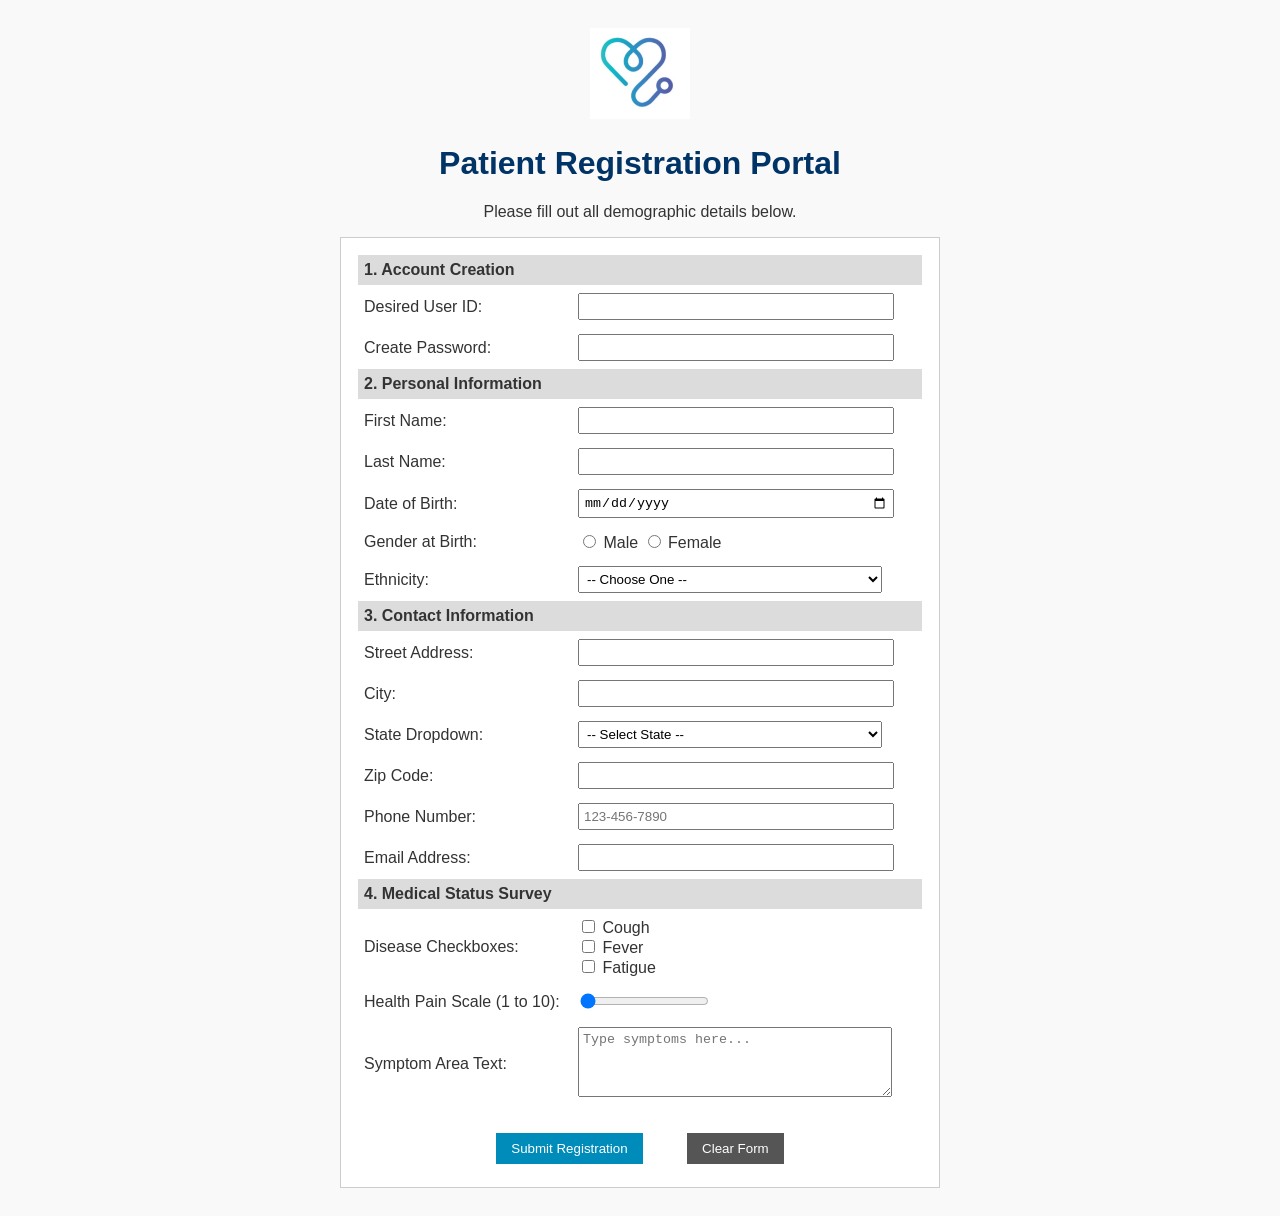
==== patient-form.html @ 3e539f17 "Add files via upload" ====
<!DOCTYPE html>
<html lang="en">
<head>
<title>Patient Intake Form</title>
<link rel="stylesheet" href="homework1.css">
</head>
<body>
<center>
<img src="hw1logo.png" alt="Clinic Logo" width="100" />
<h1>Patient Registration Portal</h1>
<p>Please fill out all demographic details below.</p>
</center>
<form action="thankyou.html" method="get">
<table border="0" align="center" width="600">
<tr>
<td colspan="2" bgcolor="#dcdcdc"><b>1. Account Creation</b></td>
</tr>
<tr>
<td width="200"><label for="userId">Desired User ID:</label></td>
<td><input type="text" id="userId" name="userId" maxlength="20" required></td>
</tr>
<tr>
<td><label for="password">Create Password:</label></td>
<td><input type="password" id="password" name="password" required></td>
</tr>
<tr>
<td colspan="2" bgcolor="#dcdcdc"><b>2. Personal Information</b></td>
</tr>
<tr>
<td><label for="firstName">First Name:</label></td>
<td><input type="text" id="firstName" name="firstName" maxlength="30" required></td>
</tr>
<tr>
<td><label for="lastName">Last Name:</label></td>
<td><input type="text" id="lastName" name="lastName" required></td>
</tr>
<tr>
<td><label for="dob">Date of Birth:</label></td>
<td><input type="date" id="dob" name="dob" required></td>
</tr>
<tr>
<td>Gender at Birth:</td>
<td>
<input type="radio" id="genderM" name="gender" value="Male" required> <label for="genderM">Male</label>
<input type="radio" id="genderF" name="gender" value="Female"> <label for="genderF">Female</label>
</td>
</tr>
<tr>
<td><label for="ethnicity">Ethnicity:</label></td>
<td>
<select id="ethnicity" name="ethnicity" required>
<option value="">-- Choose One --</option>
<option value="White">White</option>
<option value="Hispanic">Hispanic or Latino</option>
<option value="Black">Black or African American</option>
<option value="Asian">Asian</option>
<option value="Other">Other</option>
</select>
</td>
</tr>
<tr>
<td colspan="2" bgcolor="#dcdcdc"><b>3. Contact Information</b></td>
</tr>
<tr>
<td><label for="street">Street Address:</label></td>
<td><input type="text" id="street" name="street" required></td>
</tr>
<tr>
<td><label for="city">City:</label></td>
<td><input type="text" id="city" name="city" required></td>
</tr>
<tr>
<td><label for="state">State Dropdown:</label></td>
<td>
<select id="state" name="state" required>
<option value="">-- Select State --</option>
<option value="TX">Texas</option>
<option value="CA">California</option>
<option value="NY">New York</option>
</select>
</td>
</tr>
<tr>
<td><label for="zip">Zip Code:</label></td>
<td><input type="text" id="zip" name="zip" size="5" maxlength="5" inputmode="numeric" required></td>
</tr>
<tr>
<td><label for="phone">Phone Number:</label></td>
<td><input type="tel" id="phone" name="phone" placeholder="123-456-7890" required></td>
</tr>
<tr>
<td><label for="email">Email Address:</label></td>
<td><input type="email" id="email" name="email" required></td>
</tr>
<tr>
<td colspan="2" bgcolor="#dcdcdc"><b>4. Medical Status Survey</b></td>
</tr>
<tr>
<td>Disease Checkboxes:</td>
<td>
<input type="checkbox" id="cough" name="symptoms" value="Cough"> <label for="cough">Cough</label><br />
<input type="checkbox" id="fever" name="symptoms" value="Fever"> <label for="fever">Fever</label><br />
<input type="checkbox" id="fatigue" name="symptoms" value="Fatigue"> <label for="fatigue">Fatigue</label>
</td>
</tr>
<tr>
<td><label for="painScale">Health Pain Scale (1 to 10):</label></td>
<td>
<input type="range" id="painScale" name="painScale" min="1" max="10" value="1">
</td>
</tr>
<tr>
<td><label for="reason">Symptom Area Text:</label></td>
<td>
<textarea id="reason" name="reason" rows="4" cols="40" placeholder="Type symptoms here..."></textarea>
</td>
</tr>
<tr>
<td colspan="2" align="center">
<br />
<input type="submit" value="Submit Registration">
&nbsp;&nbsp;&nbsp;&nbsp;&nbsp;&nbsp;&nbsp;&nbsp;
<input type="reset" value="Clear Form">
</td>
</tr>
</table>
</form>
</body>
</html>
---- homework1.css ----
body {
font-family: Arial, sans-serif;
background-color: #f9f9f9;
color: #333333;
padding: 20px;
}
h1 {
color: #003366;
}
table {
background-color: #ffffff;
border: 1px solid #cccccc;
padding: 15px;
}
td {
padding: 6px;
}
input[type="text"], 
input[type="email"], 
input[type="tel"], 
input[type="password"], 
input[type="date"], 
select, 
textarea {
width: 90%;
padding: 4px;
}
input[type="submit"] {
background-color: #008cba;
color: white;
padding: 8px 15px;
border: none;
cursor: pointer;
}
input[type="reset"] {
background-color: #555555;
color: white;
padding: 8px 15px;
border: none;
cursor: pointer;
}
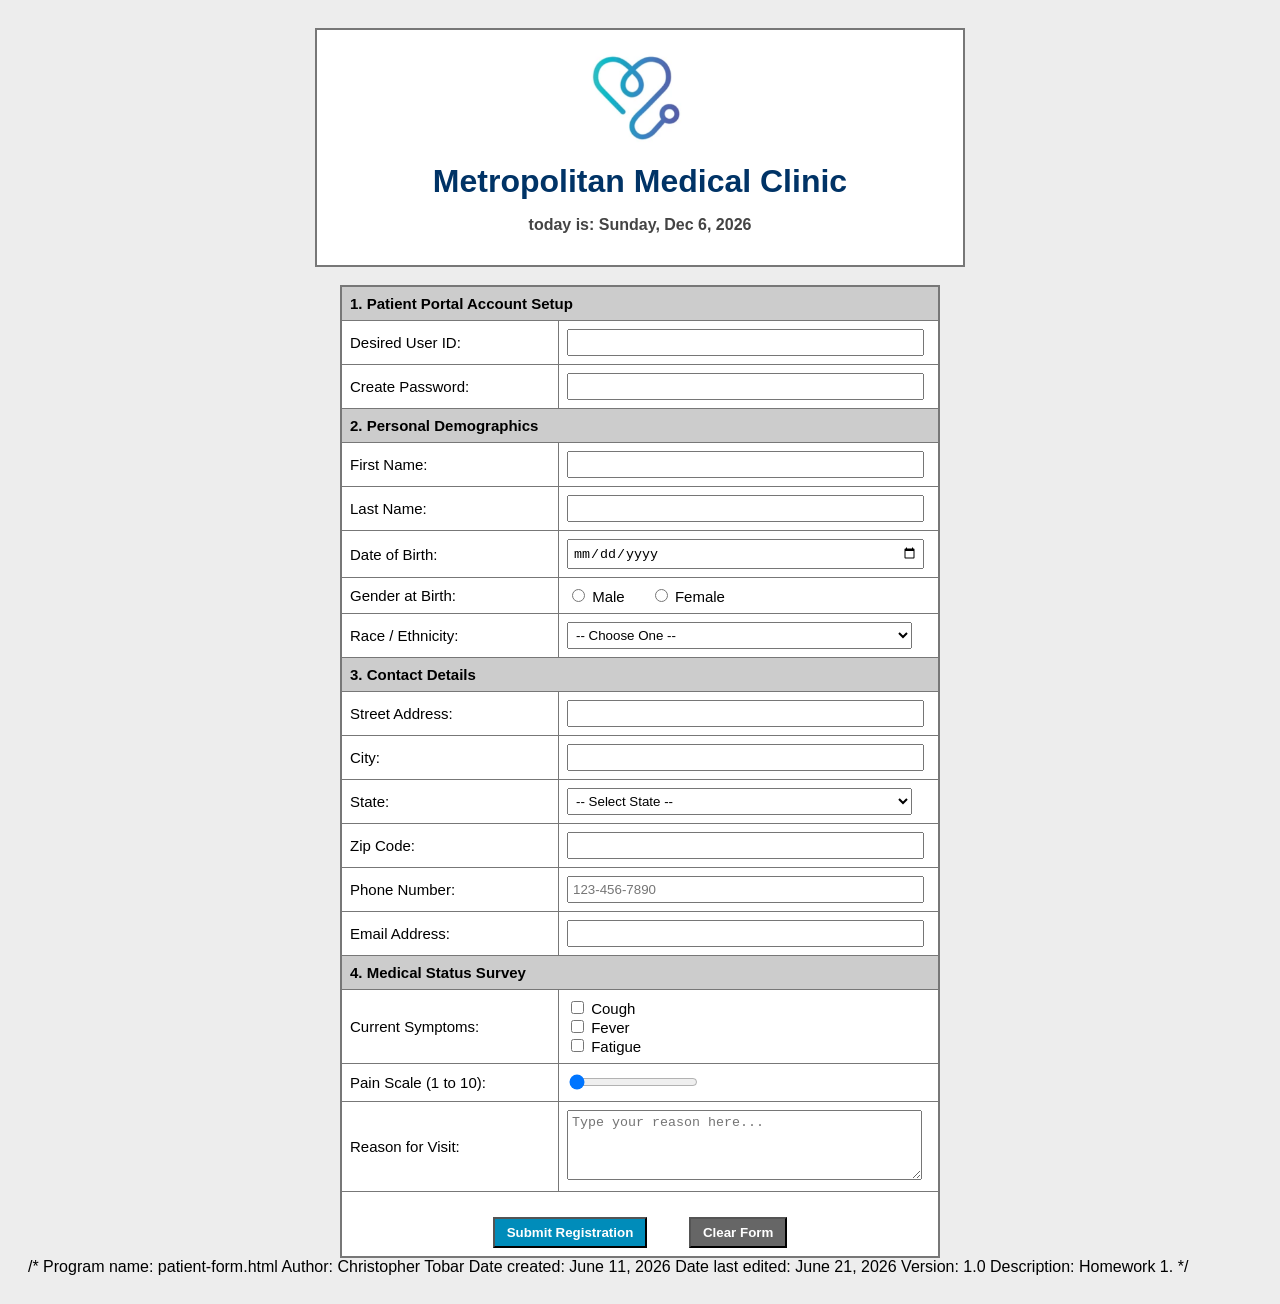
==== commit 083694ef: "Add files via upload" ====
--- a/patient-form.html
+++ b/patient-form.html
@@ -1,129 +1,155 @@
 <!DOCTYPE html>
 <html lang="en">
 <head>
-<title>Patient Intake Form</title>
-<link rel="stylesheet" href="homework1.css">
+    <title>Patient Intake Form</title>
+    <link rel="stylesheet" href="homework1.css">
 </head>
 <body>
-<center>
-<img src="hw1logo.png" alt="Clinic Logo" width="100" />
-<h1>Patient Registration Portal</h1>
-<p>Please fill out all demographic details below.</p>
-</center>
-<form action="thankyou.html" method="get">
-<table border="0" align="center" width="600">
-<tr>
-<td colspan="2" bgcolor="#dcdcdc"><b>1. Account Creation</b></td>
-</tr>
-<tr>
-<td width="200"><label for="userId">Desired User ID:</label></td>
-<td><input type="text" id="userId" name="userId" maxlength="20" required></td>
-</tr>
-<tr>
-<td><label for="password">Create Password:</label></td>
-<td><input type="password" id="password" name="password" required></td>
-</tr>
-<tr>
-<td colspan="2" bgcolor="#dcdcdc"><b>2. Personal Information</b></td>
-</tr>
-<tr>
-<td><label for="firstName">First Name:</label></td>
-<td><input type="text" id="firstName" name="firstName" maxlength="30" required></td>
-</tr>
-<tr>
-<td><label for="lastName">Last Name:</label></td>
-<td><input type="text" id="lastName" name="lastName" required></td>
-</tr>
-<tr>
-<td><label for="dob">Date of Birth:</label></td>
-<td><input type="date" id="dob" name="dob" required></td>
-</tr>
-<tr>
-<td>Gender at Birth:</td>
-<td>
-<input type="radio" id="genderM" name="gender" value="Male" required> <label for="genderM">Male</label>
-<input type="radio" id="genderF" name="gender" value="Female"> <label for="genderF">Female</label>
-</td>
-</tr>
-<tr>
-<td><label for="ethnicity">Ethnicity:</label></td>
-<td>
-<select id="ethnicity" name="ethnicity" required>
-<option value="">-- Choose One --</option>
-<option value="White">White</option>
-<option value="Hispanic">Hispanic or Latino</option>
-<option value="Black">Black or African American</option>
-<option value="Asian">Asian</option>
-<option value="Other">Other</option>
-</select>
-</td>
-</tr>
-<tr>
-<td colspan="2" bgcolor="#dcdcdc"><b>3. Contact Information</b></td>
-</tr>
-<tr>
-<td><label for="street">Street Address:</label></td>
-<td><input type="text" id="street" name="street" required></td>
-</tr>
-<tr>
-<td><label for="city">City:</label></td>
-<td><input type="text" id="city" name="city" required></td>
-</tr>
-<tr>
-<td><label for="state">State Dropdown:</label></td>
-<td>
-<select id="state" name="state" required>
-<option value="">-- Select State --</option>
-<option value="TX">Texas</option>
-<option value="CA">California</option>
-<option value="NY">New York</option>
-</select>
-</td>
-</tr>
-<tr>
-<td><label for="zip">Zip Code:</label></td>
-<td><input type="text" id="zip" name="zip" size="5" maxlength="5" inputmode="numeric" required></td>
-</tr>
-<tr>
-<td><label for="phone">Phone Number:</label></td>
-<td><input type="tel" id="phone" name="phone" placeholder="123-456-7890" required></td>
-</tr>
-<tr>
-<td><label for="email">Email Address:</label></td>
-<td><input type="email" id="email" name="email" required></td>
-</tr>
-<tr>
-<td colspan="2" bgcolor="#dcdcdc"><b>4. Medical Status Survey</b></td>
-</tr>
-<tr>
-<td>Disease Checkboxes:</td>
-<td>
-<input type="checkbox" id="cough" name="symptoms" value="Cough"> <label for="cough">Cough</label><br />
-<input type="checkbox" id="fever" name="symptoms" value="Fever"> <label for="fever">Fever</label><br />
-<input type="checkbox" id="fatigue" name="symptoms" value="Fatigue"> <label for="fatigue">Fatigue</label>
-</td>
-</tr>
-<tr>
-<td><label for="painScale">Health Pain Scale (1 to 10):</label></td>
-<td>
-<input type="range" id="painScale" name="painScale" min="1" max="10" value="1">
-</td>
-</tr>
-<tr>
-<td><label for="reason">Symptom Area Text:</label></td>
-<td>
-<textarea id="reason" name="reason" rows="4" cols="40" placeholder="Type symptoms here..."></textarea>
-</td>
-</tr>
-<tr>
-<td colspan="2" align="center">
-<br />
-<input type="submit" value="Submit Registration">
-&nbsp;&nbsp;&nbsp;&nbsp;&nbsp;&nbsp;&nbsp;&nbsp;
-<input type="reset" value="Clear Form">
-</td>
-</tr>
-</table>
-</form>
+
+    <div id="banner-div">
+        <center>
+            <img src="hw1logo.png" alt="Clinic Logo" width="120">
+            <h1>Metropolitan Medical Clinic</h1>
+            <p>today is: <span id="current-date-string"></span></p>
+        </center>
+    </div>
+
+    <script>
+        const d = new Date();
+        const options = { weekday: 'long', month: 'short', day: 'numeric', year: 'numeric' };
+        document.getElementById("current-date-string").innerHTML = d.toLocaleDateString('en-US', options);
+    </script>
+
+    <br>
+
+    <form action="thankyou.html" method="get">
+        <table border="1" align="center" width="600" bgcolor="#ffffff" cellpadding="8">
+            
+            <tr>
+                <td colspan="2" bgcolor="#cccccc"><b>1. Patient Portal Account Setup</b></td>
+            </tr>
+            <tr>
+                <td width="200"><label for="userId">Desired User ID:</label></td>
+                <td><input type="text" id="userId" name="userId" maxlength="20" required></td>
+            </tr>
+            <tr>
+                <td><label for="password">Create Password:</label></td>
+                <td><input type="password" id="password" name="password" required></td>
+            </tr>
+
+            <tr>
+                <td colspan="2" bgcolor="#cccccc"><b>2. Personal Demographics</b></td>
+            </tr>
+            <tr>
+                <td><label for="firstName">First Name:</label></td>
+                <td><input type="text" id="firstName" name="firstName" maxlength="30" required></td>
+            </tr>
+            <tr>
+                <td><label for="lastName">Last Name:</label></td>
+                <td><input type="text" id="lastName" name="lastName" required></td>
+            </tr>
+            <tr>
+                <td><label for="dob">Date of Birth:</label></td>
+                <td><input type="date" id="dob" name="dob" required></td>
+            </tr>
+            <tr>
+                <td>Gender at Birth:</td>
+                <td>
+                    <input type="radio" id="genderM" name="gender" value="Male" required> 
+                    <label for="genderM">Male</label>
+                    &nbsp;&nbsp;&nbsp;&nbsp;
+                    <input type="radio" id="genderF" name="gender" value="Female"> 
+                    <label for="genderF">Female</label>
+                </td>
+            </tr>
+            <tr>
+                <td><label for="ethnicity">Race / Ethnicity:</label></td>
+                <td>
+                    <select id="ethnicity" name="ethnicity" required>
+                        <option value="">-- Choose One --</option>
+                        <option value="White">White</option>
+                        <option value="Hispanic">Hispanic or Latino</option>
+                        <option value="Black">Black or African American</option>
+                        <option value="Asian">Asian</option>
+                        <option value="Other">Other</option>
+                    </select>
+                </td>
+            </tr>
+
+            <tr>
+                <td colspan="2" bgcolor="#cccccc"><b>3. Contact Details</b></td>
+            </tr>
+            <tr>
+                <td><label for="street">Street Address:</label></td>
+                <td><input type="text" id="street" name="street" required></td>
+            </tr>
+            <tr>
+                <td><label for="city">City:</label></td>
+                <td><input type="text" id="city" name="city" required></td>
+            </tr>
+            <tr>
+                <td><label for="state">State:</label></td>
+                <td>
+                    <select id="state" name="state" required>
+                        <option value="">-- Select State --</option>
+                        <option value="TX">Texas</option>
+                        <option value="CA">California</option>
+                        <option value="NY">New York</option>
+                    </select>
+                </td>
+            </tr>
+            <tr>
+                <td><label for="zip">Zip Code:</label></td>
+                <td><input type="text" id="zip" name="zip" size="5" maxlength="5" inputmode="numeric" required></td>
+            </tr>
+            <tr>
+                <td><label for="phone">Phone Number:</label></td>
+                <td><input type="tel" id="phone" name="phone" placeholder="123-456-7890" required></td>
+            </tr>
+            <tr>
+                <td><label for="email">Email Address:</label></td>
+                <td><input type="email" id="email" name="email" required></td>
+            </tr>
+
+            <tr>
+                <td colspan="2" bgcolor="#cccccc"><b>4. Medical Status Survey</b></td>
+            </tr>
+            <tr>
+                <td>Current Symptoms:</td>
+                <td>
+                    <input type="checkbox" id="cough" name="symptoms" value="Cough"> <label for="cough">Cough</label><br>
+                    <input type="checkbox" id="fever" name="symptoms" value="Fever"> <label for="fever">Fever</label><br>
+                    <input type="checkbox" id="fatigue" name="symptoms" value="Fatigue"> <label for="fatigue">Fatigue</label>
+                </td>
+            </tr>
+            <tr>
+                <td><label for="painScale">Pain Scale (1 to 10):</label></td>
+                <td><input type="range" id="painScale" name="painScale" min="1" max="10" value="1"></td>
+            </tr>
+            <tr>
+                <td><label for="reason">Reason for Visit:</label></td>
+                <td><textarea id="reason" name="reason" rows="4" cols="45" placeholder="Type your reason here..."></textarea></td>
+            </tr>
+
+            <tr>
+                <td colspan="2" align="center">
+                    <br>
+                    <input type="submit" value="Submit Registration">
+                    &nbsp;&nbsp;&nbsp;&nbsp;&nbsp;&nbsp;&nbsp;&nbsp;
+                    <input type="reset" value="Clear Form">
+                </td>
+            </tr>
+        </table>
+    </form>
+
 </body>
-</html>+</html>
+
+/*
+Program name: patient-form.html
+Author: Christopher Tobar
+Date created: June 11, 2026
+Date last edited: June 21, 2026
+Version: 1.0
+Description: Homework 1.
+*/
--- a/homework1.css
+++ b/homework1.css
@@ -1,20 +1,46 @@
+/*
+Program name: homework1.css
+Author: Christopher Tobar
+Date created: June 11, 2026
+Date last edited: June 19, 2026
+Version: 1.0
+Description: Homework 1.
+*/
+
 body {
-font-family: Arial, sans-serif;
-background-color: #f9f9f9;
-color: #333333;
-padding: 20px;
+    font-family: Arial, sans-serif;
+    background-color: #ededed;
+    color: #000000;
+    padding: 20px;
 }
-h1 {
-color: #003366;
+
+#banner-div {
+    background-color: #ffffff;
+    border: 2px solid #777777;
+    max-width: 616px;
+    margin: 0 auto;
+    padding: 15px;
 }
+
+#banner-div h1 {
+    color: #003366;
+    margin: 5px 0;
+}
+
+#banner-div p {
+    font-weight: bold;
+    color: #444444;
+}
+
 table {
-background-color: #ffffff;
-border: 1px solid #cccccc;
-padding: 15px;
+    border-collapse: collapse;
+    border: 2px solid #777777;
 }
+
 td {
-padding: 6px;
+    font-size: 15px;
 }
+
 input[type="text"], 
 input[type="email"], 
 input[type="tel"], 
@@ -22,20 +48,22 @@
 input[type="date"], 
 select, 
 textarea {
-width: 90%;
-padding: 4px;
+    width: 95%;
+    padding: 4px;
 }
+
 input[type="submit"] {
-background-color: #008cba;
-color: white;
-padding: 8px 15px;
-border: none;
-cursor: pointer;
+    background-color: #008cba;
+    color: white;
+    padding: 6px 12px;
+    font-weight: bold;
+    cursor: pointer;
 }
+
 input[type="reset"] {
-background-color: #555555;
-color: white;
-padding: 8px 15px;
-border: none;
-cursor: pointer;
+    background-color: #666666;
+    color: white;
+    padding: 6px 12px;
+    font-weight: bold;
+    cursor: pointer;
 }
